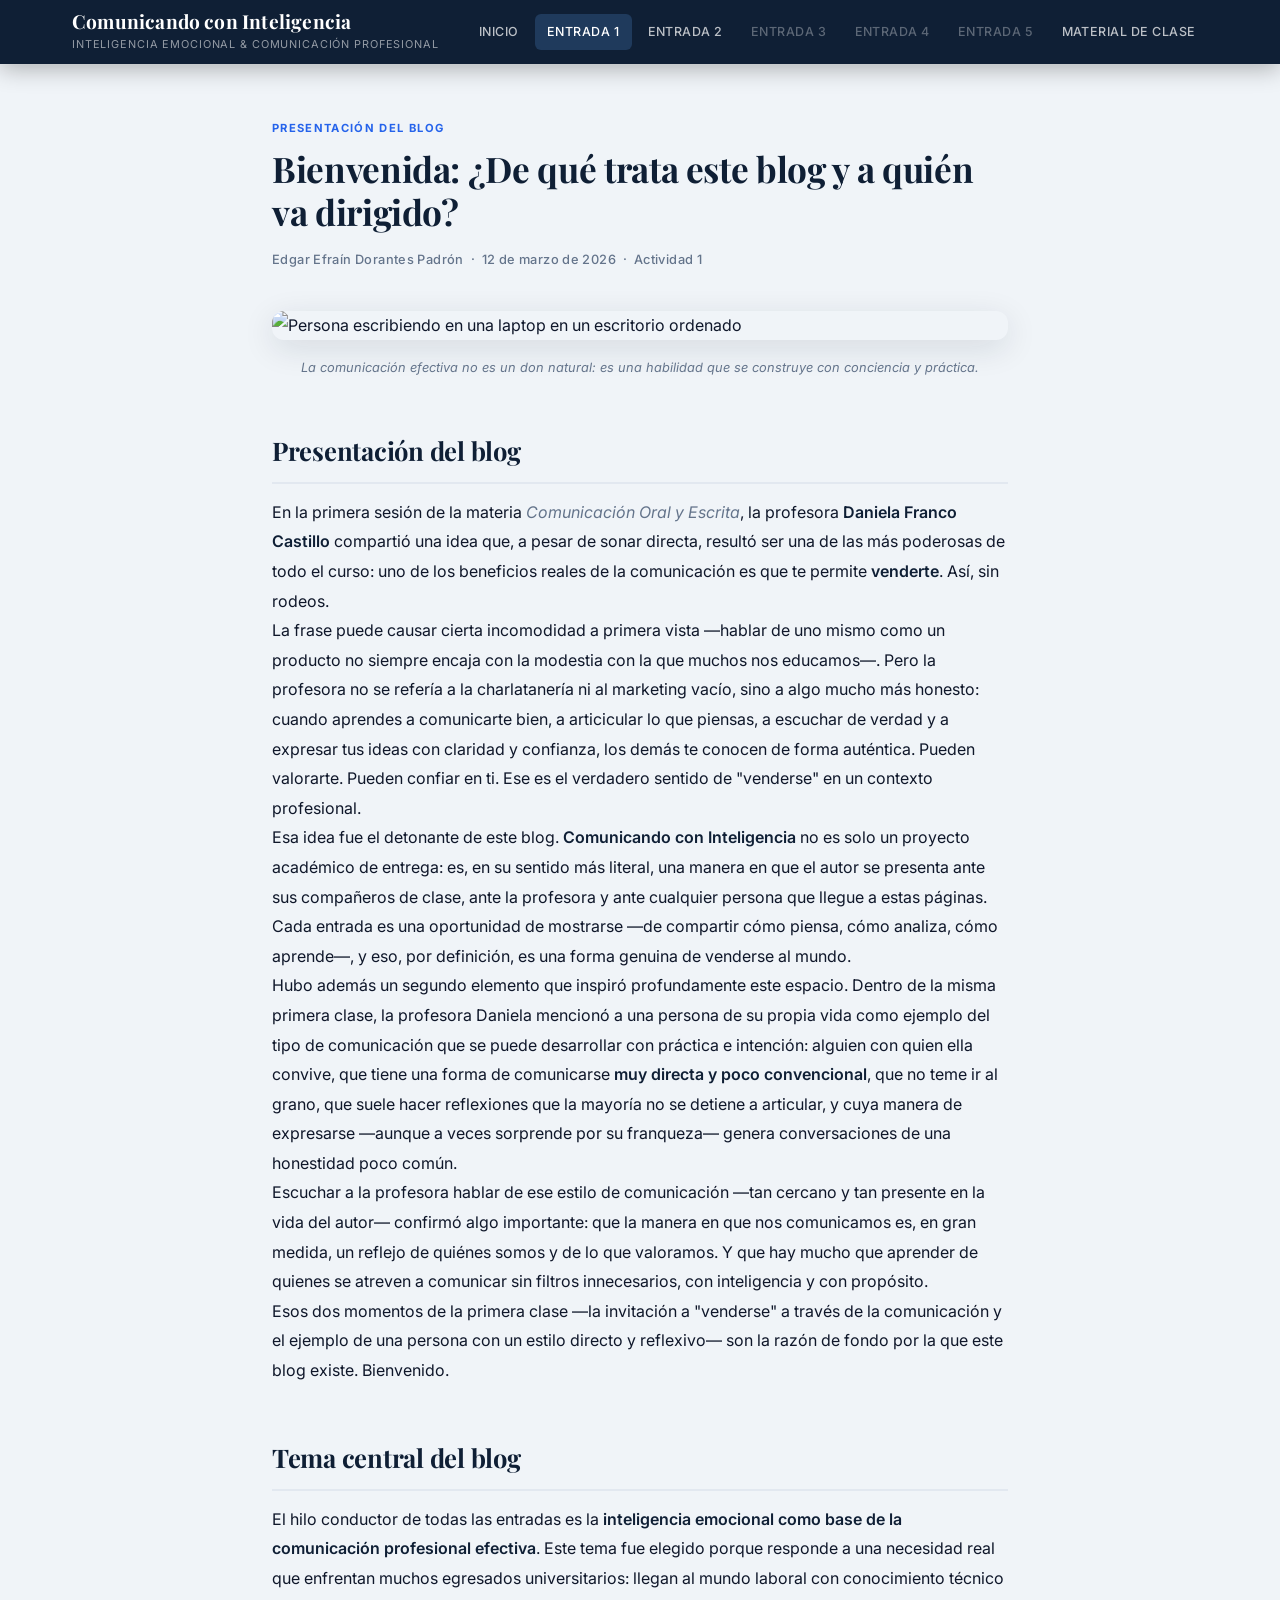
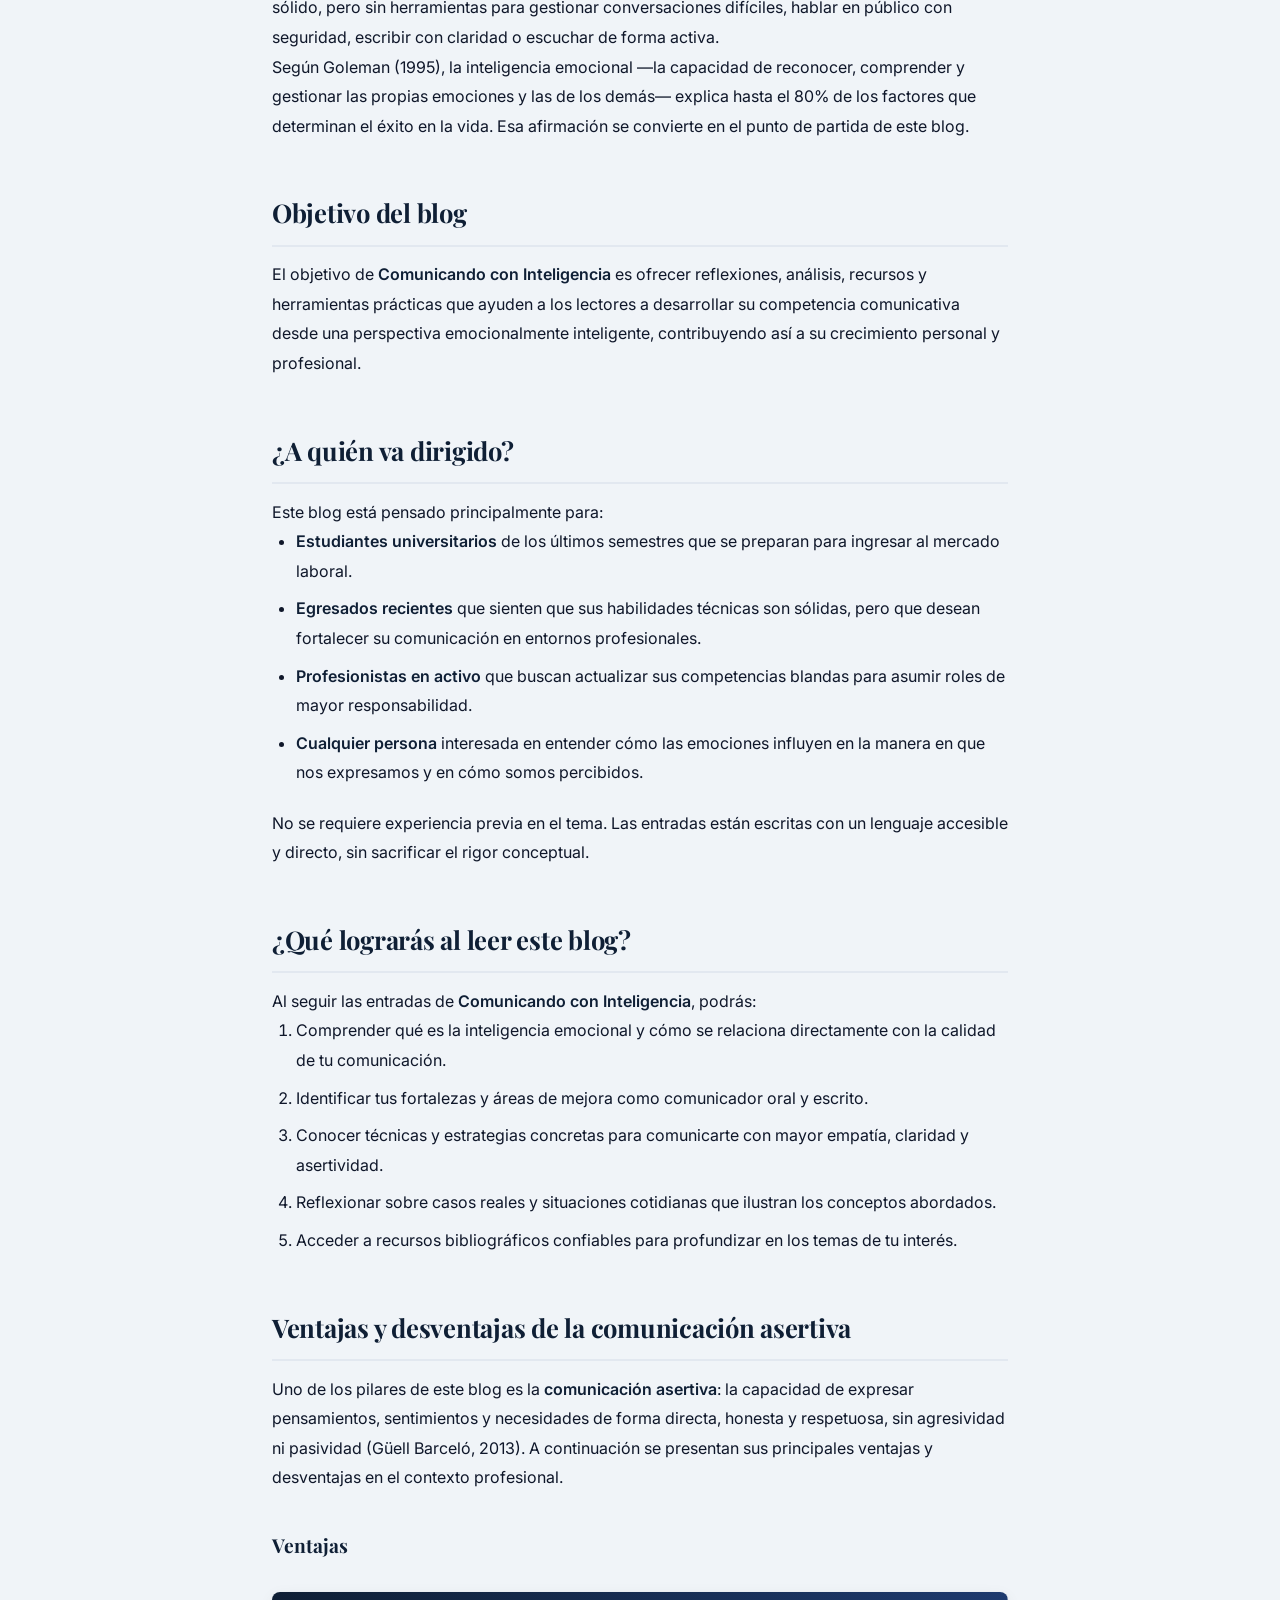
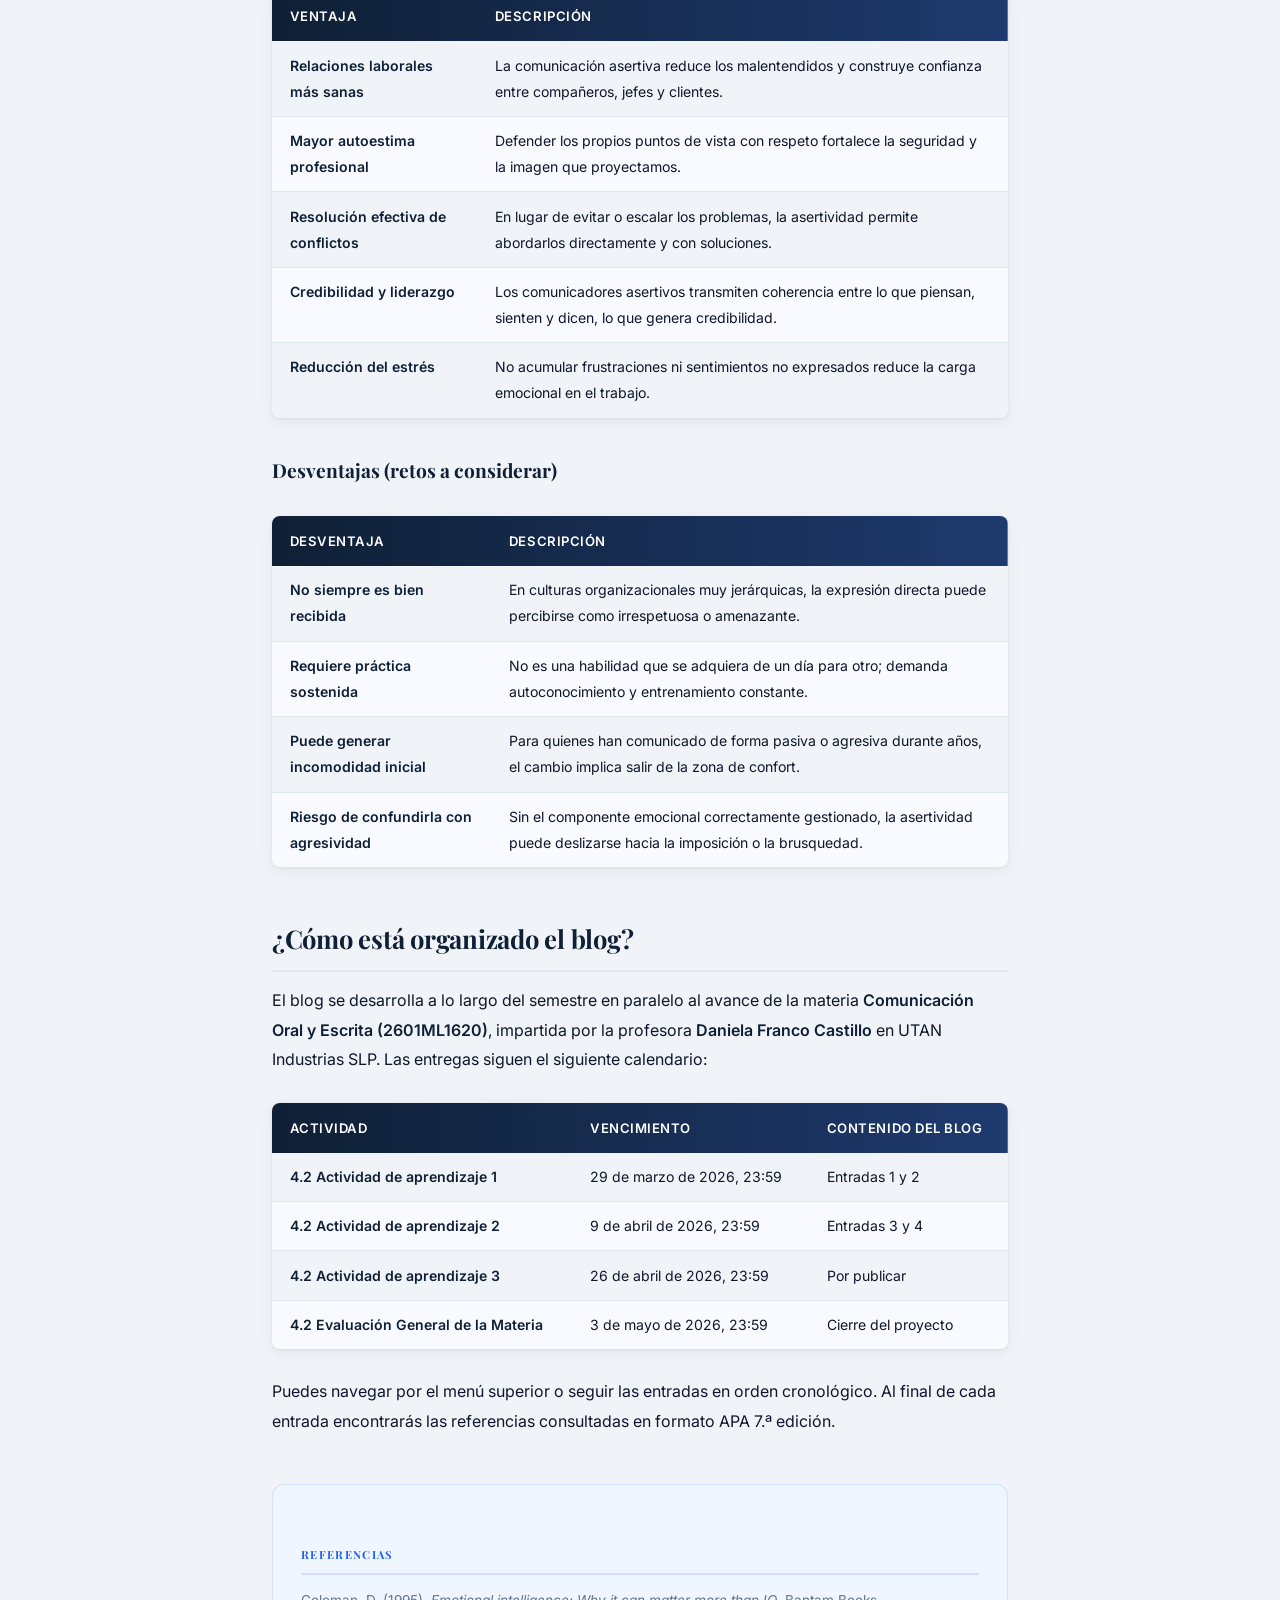
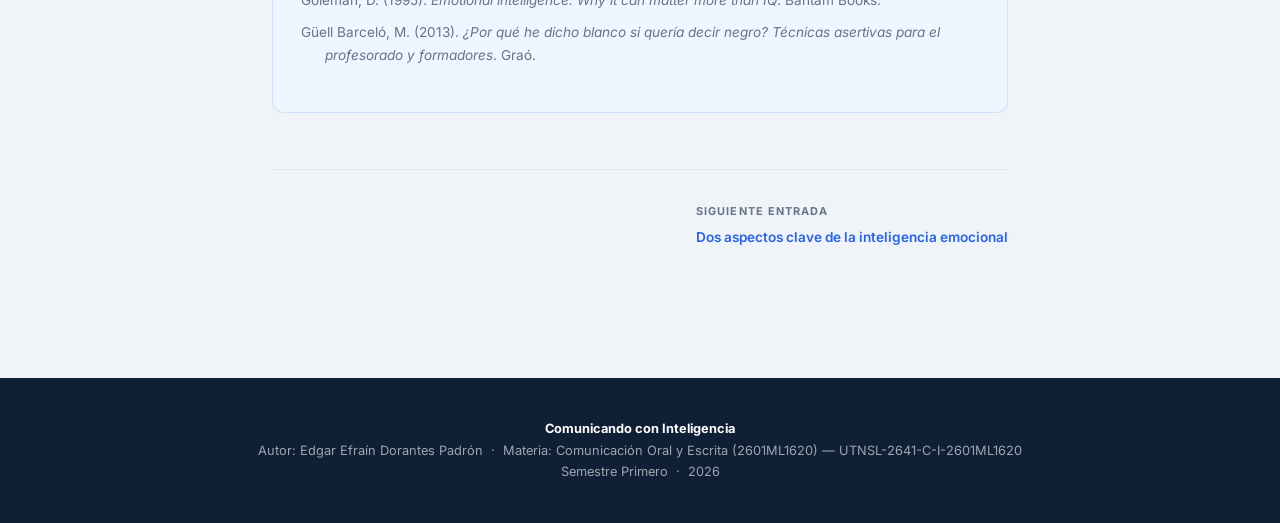
==== entrada1.html @ 0235a2c7 "Entrega1: Primer entrega y blog" ====
<!DOCTYPE html>
<html lang="es">
<head>
  <meta charset="UTF-8">
  <meta name="viewport" content="width=device-width, initial-scale=1.0">
  <meta name="description" content="Presentación del blog Comunicando con Inteligencia: objetivo, público, comunicación asertiva. Por Edgar Efraín Dorantes Padrón.">
  <title>Entrada 1 — Bienvenida | Comunicando con Inteligencia</title>
  <link rel="stylesheet" href="style.css">
</head>
<body>

  <header class="site-header">
    <div class="site-header__inner">
      <a href="index.html" class="site-header__logo">
        <h1>Comunicando con Inteligencia</h1>
        <span>Inteligencia emocional &amp; comunicación profesional</span>
      </a>
      <nav aria-label="Navegación principal">
        <ul class="site-header__nav">
          <li><a href="index.html">Inicio</a></li>
          <li><a href="entrada1.html" class="active">Entrada 1</a></li>
          <li><a href="entrada2.html">Entrada 2</a></li>
          <li><span class="nav-disabled">Entrada 3</span></li>
          <li><span class="nav-disabled">Entrada 4</span></li>
          <li><span class="nav-disabled">Entrada 5</span></li>
          <li><a href="recursos.html">Material de Clase</a></li>
        </ul>
      </nav>
    </div>
  </header>

  <div class="page-wrapper single">
    <main>

      <header class="post-header">
        <p class="post-header__category">Presentación del blog</p>
        <h1 class="post-header__title">Bienvenida: ¿De qué trata este blog y a quién va dirigido?</h1>
        <p class="post-header__meta">Edgar Efraín Dorantes Padrón &nbsp;·&nbsp; 12 de marzo de 2026 &nbsp;·&nbsp; Actividad 1</p>
      </header>

      <img
        class="post-header__image"
        src="https://images.unsplash.com/photo-1499750310107-5fef28a66643?w=900&auto=format&fit=crop"
        alt="Persona escribiendo en una laptop en un escritorio ordenado"
        loading="lazy">
      <p class="post-header__caption">La comunicación efectiva no es un don natural: es una habilidad que se construye con conciencia y práctica.</p>

      <article class="post-content">

        <h2>Presentación del blog</h2>
        <p>
          En la primera sesión de la materia <em>Comunicación Oral y Escrita</em>, la profesora
          <strong>Daniela Franco Castillo</strong> compartió una idea que, a pesar de sonar directa,
          resultó ser una de las más poderosas de todo el curso: uno de los beneficios reales de la
          comunicación es que te permite <strong>venderte</strong>. Así, sin rodeos.
        </p>
        <p>
          La frase puede causar cierta incomodidad a primera vista —hablar de uno mismo como un producto
          no siempre encaja con la modestia con la que muchos nos educamos—. Pero la profesora no se
          refería a la charlatanería ni al marketing vacío, sino a algo mucho más honesto: cuando
          aprendes a comunicarte bien, a articicular lo que piensas, a escuchar de verdad y a expresar
          tus ideas con claridad y confianza, los demás te conocen de forma auténtica. Pueden valorarte.
          Pueden confiar en ti. Ese es el verdadero sentido de "venderse" en un contexto profesional.
        </p>
        <p>
          Esa idea fue el detonante de este blog. <strong>Comunicando con Inteligencia</strong> no es
          solo un proyecto académico de entrega: es, en su sentido más literal, una manera en que el
          autor se presenta ante sus compañeros de clase, ante la profesora y ante cualquier persona
          que llegue a estas páginas. Cada entrada es una oportunidad de mostrarse —de compartir cómo
          piensa, cómo analiza, cómo aprende—, y eso, por definición, es una forma genuina de venderse
          al mundo.
        </p>
        <p>
          Hubo además un segundo elemento que inspiró profundamente este espacio. Dentro de la misma
          primera clase, la profesora Daniela mencionó a una persona de su propia vida como ejemplo del
          tipo de comunicación que se puede desarrollar con práctica e intención: alguien con quien ella
          convive, que tiene una forma de comunicarse <strong>muy directa y poco convencional</strong>,
          que no teme ir al grano, que suele hacer reflexiones que la mayoría no se detiene a articular,
          y cuya manera de expresarse —aunque a veces sorprende por su franqueza— genera conversaciones
          de una honestidad poco común.
        </p>
        <p>
          Escuchar a la profesora hablar de ese estilo de comunicación —tan cercano y tan presente en la
          vida del autor— confirmó algo importante: que la manera en que nos comunicamos es, en gran
          medida, un reflejo de quiénes somos y de lo que valoramos. Y que hay mucho que aprender de
          quienes se atreven a comunicar sin filtros innecesarios, con inteligencia y con propósito.
        </p>
        <p>
          Esos dos momentos de la primera clase —la invitación a "venderse" a través de la comunicación
          y el ejemplo de una persona con un estilo directo y reflexivo— son la razón de fondo por la
          que este blog existe. Bienvenido.
        </p>

        <h2>Tema central del blog</h2>
        <p>
          El hilo conductor de todas las entradas es la <strong>inteligencia emocional como base de la
          comunicación profesional efectiva</strong>. Este tema fue elegido porque responde a una necesidad
          real que enfrentan muchos egresados universitarios: llegan al mundo laboral con conocimiento
          técnico sólido, pero sin herramientas para gestionar conversaciones difíciles, hablar en público
          con seguridad, escribir con claridad o escuchar de forma activa.
        </p>
        <p>
          Según Goleman (1995), la inteligencia emocional —la capacidad de reconocer, comprender
          y gestionar las propias emociones y las de los demás— explica hasta el 80% de los factores que
          determinan el éxito en la vida. Esa afirmación se convierte en el punto de partida de este blog.
        </p>

        <h2>Objetivo del blog</h2>
        <p>
          El objetivo de <strong>Comunicando con Inteligencia</strong> es ofrecer reflexiones, análisis,
          recursos y herramientas prácticas que ayuden a los lectores a desarrollar su competencia
          comunicativa desde una perspectiva emocionalmente inteligente, contribuyendo así a su
          crecimiento personal y profesional.
        </p>

        <h2>¿A quién va dirigido?</h2>
        <p>Este blog está pensado principalmente para:</p>
        <ul>
          <li><strong>Estudiantes universitarios</strong> de los últimos semestres que se preparan para ingresar al mercado laboral.</li>
          <li><strong>Egresados recientes</strong> que sienten que sus habilidades técnicas son sólidas, pero que desean fortalecer su comunicación en entornos profesionales.</li>
          <li><strong>Profesionistas en activo</strong> que buscan actualizar sus competencias blandas para asumir roles de mayor responsabilidad.</li>
          <li><strong>Cualquier persona</strong> interesada en entender cómo las emociones influyen en la manera en que nos expresamos y en cómo somos percibidos.</li>
        </ul>
        <p>
          No se requiere experiencia previa en el tema. Las entradas están escritas con un lenguaje
          accesible y directo, sin sacrificar el rigor conceptual.
        </p>

        <h2>¿Qué lograrás al leer este blog?</h2>
        <p>Al seguir las entradas de <strong>Comunicando con Inteligencia</strong>, podrás:</p>
        <ol>
          <li>Comprender qué es la inteligencia emocional y cómo se relaciona directamente con la calidad de tu comunicación.</li>
          <li>Identificar tus fortalezas y áreas de mejora como comunicador oral y escrito.</li>
          <li>Conocer técnicas y estrategias concretas para comunicarte con mayor empatía, claridad y asertividad.</li>
          <li>Reflexionar sobre casos reales y situaciones cotidianas que ilustran los conceptos abordados.</li>
          <li>Acceder a recursos bibliográficos confiables para profundizar en los temas de tu interés.</li>
        </ol>

        <h2>Ventajas y desventajas de la comunicación asertiva</h2>
        <p>
          Uno de los pilares de este blog es la <strong>comunicación asertiva</strong>: la capacidad de
          expresar pensamientos, sentimientos y necesidades de forma directa, honesta y respetuosa, sin
          agresividad ni pasividad (Güell Barceló, 2013). A continuación se presentan sus principales ventajas y desventajas
          en el contexto profesional.
        </p>

        <h3>Ventajas</h3>
        <table>
          <thead>
            <tr>
              <th>Ventaja</th>
              <th>Descripción</th>
            </tr>
          </thead>
          <tbody>
            <tr>
              <td><strong>Relaciones laborales más sanas</strong></td>
              <td>La comunicación asertiva reduce los malentendidos y construye confianza entre compañeros, jefes y clientes.</td>
            </tr>
            <tr>
              <td><strong>Mayor autoestima profesional</strong></td>
              <td>Defender los propios puntos de vista con respeto fortalece la seguridad y la imagen que proyectamos.</td>
            </tr>
            <tr>
              <td><strong>Resolución efectiva de conflictos</strong></td>
              <td>En lugar de evitar o escalar los problemas, la asertividad permite abordarlos directamente y con soluciones.</td>
            </tr>
            <tr>
              <td><strong>Credibilidad y liderazgo</strong></td>
              <td>Los comunicadores asertivos transmiten coherencia entre lo que piensan, sienten y dicen, lo que genera credibilidad.</td>
            </tr>
            <tr>
              <td><strong>Reducción del estrés</strong></td>
              <td>No acumular frustraciones ni sentimientos no expresados reduce la carga emocional en el trabajo.</td>
            </tr>
          </tbody>
        </table>

        <h3>Desventajas (retos a considerar)</h3>
        <table>
          <thead>
            <tr>
              <th>Desventaja</th>
              <th>Descripción</th>
            </tr>
          </thead>
          <tbody>
            <tr>
              <td><strong>No siempre es bien recibida</strong></td>
              <td>En culturas organizacionales muy jerárquicas, la expresión directa puede percibirse como irrespetuosa o amenazante.</td>
            </tr>
            <tr>
              <td><strong>Requiere práctica sostenida</strong></td>
              <td>No es una habilidad que se adquiera de un día para otro; demanda autoconocimiento y entrenamiento constante.</td>
            </tr>
            <tr>
              <td><strong>Puede generar incomodidad inicial</strong></td>
              <td>Para quienes han comunicado de forma pasiva o agresiva durante años, el cambio implica salir de la zona de confort.</td>
            </tr>
            <tr>
              <td><strong>Riesgo de confundirla con agresividad</strong></td>
              <td>Sin el componente emocional correctamente gestionado, la asertividad puede deslizarse hacia la imposición o la brusquedad.</td>
            </tr>
          </tbody>
        </table>

        <h2>¿Cómo está organizado el blog?</h2>
        <p>
          El blog se desarrolla a lo largo del semestre en paralelo al avance de la materia
          <strong>Comunicación Oral y Escrita (2601ML1620)</strong>, impartida por la profesora
          <strong>Daniela Franco Castillo</strong> en UTAN Industrias SLP. Las entregas siguen
          el siguiente calendario:
        </p>
        <table>
          <thead>
            <tr>
              <th>Actividad</th>
              <th>Vencimiento</th>
              <th>Contenido del blog</th>
            </tr>
          </thead>
          <tbody>
            <tr>
              <td><strong>4.2 Actividad de aprendizaje 1</strong></td>
              <td>29 de marzo de 2026, 23:59</td>
              <td>Entradas 1 y 2</td>
            </tr>
            <tr>
              <td><strong>4.2 Actividad de aprendizaje 2</strong></td>
              <td>9 de abril de 2026, 23:59</td>
              <td>Entradas 3 y 4</td>
            </tr>
            <tr>
              <td><strong>4.2 Actividad de aprendizaje 3</strong></td>
              <td>26 de abril de 2026, 23:59</td>
              <td>Por publicar</td>
            </tr>
            <tr>
              <td><strong>4.2 Evaluación General de la Materia</strong></td>
              <td>3 de mayo de 2026, 23:59</td>
              <td>Cierre del proyecto</td>
            </tr>
          </tbody>
        </table>
        <p>
          Puedes navegar por el menú superior o seguir las entradas en orden cronológico.
          Al final de cada entrada encontrarás las referencias consultadas en formato APA 7.ª edición.
        </p>

        <div class="references">
          <h3>Referencias</h3>
          <ul>
            <li>Goleman, D. (1995). <em>Emotional intelligence: Why it can matter more than IQ</em>. Bantam Books.</li>
            <li>Güell Barceló, M. (2013). <em>¿Por qué he dicho blanco si quería decir negro? Técnicas asertivas para el profesorado y formadores</em>. Graó.</li>
          </ul>
        </div>

      </article>

      <nav class="post-nav" aria-label="Navegación entre entradas">
        <span></span>
        <a href="entrada2.html">
          <span class="post-nav__label">Siguiente entrada</span>
          Dos aspectos clave de la inteligencia emocional
        </a>
      </nav>

    </main>
  </div>

  <footer class="site-footer">
    <p>
      <strong>Comunicando con Inteligencia</strong><br>
      Autor: Edgar Efraín Dorantes Padrón &nbsp;·&nbsp;
      Materia: Comunicación Oral y Escrita (2601ML1620) — UTNSL-2641-C-I-2601ML1620<br>
      Semestre Primero &nbsp;·&nbsp; 2026
    </p>
  </footer>

</body>
</html>
---- style.css ----
/* ============================================================
   Comunicando con Inteligencia — Hoja de estilos principal
   Autor: Edgar Efraín Dorantes Padrón
   Materia: Comunicación Oral y Escrita — UTNSL-2641-C-I-2601ML1620
   ============================================================ */

@import url('https://fonts.googleapis.com/css2?family=Inter:wght@300;400;500;600;700&family=Playfair+Display:ital,wght@0,600;0,700;1,500&display=swap');

/* ---------- Reset y base ---------- */
*, *::before, *::after { box-sizing: border-box; margin: 0; padding: 0; }

:root {
  --color-primary:    #0f1f35;
  --color-accent:     #2563eb;
  --color-accent-lt:  #60a5fa;
  --color-accent-glow:#2563eb33;
  --color-bg:         #f0f4f8;
  --color-surface:    #ffffff;
  --color-border:     #e2e8f0;
  --color-text:       #0f172a;
  --color-muted:      #64748b;
  --color-tag-bg:     #eff6ff;
  --color-tag-text:   #2563eb;
  --color-coming:     #94a3b8;
  --font-serif:       'Playfair Display', Georgia, serif;
  --font-sans:        'Inter', 'Helvetica Neue', sans-serif;
  --max-width:        800px;
  --radius:           12px;
  --radius-sm:        8px;
  --shadow:           0 1px 3px rgba(0,0,0,.06), 0 4px 16px rgba(0,0,0,.06);
  --shadow-lg:        0 8px 32px rgba(15,31,53,.12);
  --transition:       .22s cubic-bezier(.4,0,.2,1);
}

html { font-size: 16px; scroll-behavior: smooth; }

body {
  font-family: var(--font-sans);
  font-size: 1rem;
  line-height: 1.8;
  color: var(--color-text);
  background: var(--color-bg);
  -webkit-font-smoothing: antialiased;
}

/* ---------- Encabezado del sitio ---------- */
.site-header {
  background: var(--color-primary);
  color: #fff;
  padding: 0;
  position: sticky;
  top: 0;
  z-index: 100;
  box-shadow: 0 1px 0 rgba(255,255,255,.06), 0 4px 24px rgba(0,0,0,.3);
  backdrop-filter: blur(12px);
}

.site-header__inner {
  max-width: 1200px;
  margin: 0 auto;
  padding: 0 2rem;
  height: 64px;
  display: flex;
  align-items: center;
  justify-content: space-between;
  gap: 1.5rem;
}

.site-header__logo {
  text-decoration: none;
  color: #fff;
  flex-shrink: 0;
}

.site-header__logo h1 {
  font-family: var(--font-serif);
  font-size: 1.2rem;
  font-weight: 700;
  letter-spacing: .01em;
  line-height: 1.2;
}

.site-header__logo span {
  display: block;
  font-family: var(--font-sans);
  font-size: .68rem;
  font-weight: 400;
  letter-spacing: .08em;
  text-transform: uppercase;
  opacity: .55;
  margin-top: .15rem;
}

.site-header__nav {
  display: flex;
  align-items: center;
  gap: .25rem;
  list-style: none;
  flex-wrap: nowrap;
}

.site-header__nav li {
  display: flex;
  align-items: center;
}

.site-header__nav a {
  color: rgba(255,255,255,.72);
  text-decoration: none;
  font-size: .78rem;
  font-weight: 500;
  letter-spacing: .04em;
  text-transform: uppercase;
  padding: .45rem .75rem;
  border-radius: 6px;
  transition: background var(--transition), color var(--transition);
}

.site-header__nav a:hover { 
  color: #fff;
  background: rgba(255,255,255,.1);
}

.site-header__nav a.active { 
  color: #fff;
  background: rgba(96,165,250,.2);
  border-bottom: none;
}

.site-header__nav .nav-disabled {
  color: rgba(255,255,255,.32);
  font-size: .78rem;
  font-weight: 500;
  letter-spacing: .04em;
  text-transform: uppercase;
  padding: .45rem .75rem;
  cursor: default;
  border-radius: 6px;
}

/* ---------- Bandeau / Hero del blog ---------- */
.blog-hero {
  background: linear-gradient(135deg, #0f1f35 0%, #1a3a6e 55%, #2563eb 100%);
  color: #fff;
  text-align: center;
  padding: 5rem 2rem 4rem;
  position: relative;
  overflow: hidden;
}

.blog-hero::before {
  content: '';
  position: absolute;
  inset: 0;
  background: radial-gradient(ellipse 80% 60% at 50% 100%, rgba(37,99,235,.35) 0%, transparent 70%);
  pointer-events: none;
}

.blog-hero h2 {
  font-family: var(--font-serif);
  font-size: 2.5rem;
  font-weight: 700;
  letter-spacing: -.01em;
  line-height: 1.2;
  margin-bottom: 1rem;
  position: relative;
}

.blog-hero p {
  font-size: 1rem;
  opacity: .78;
  max-width: 600px;
  margin: 0 auto;
  line-height: 1.7;
  position: relative;
}

/* ---------- Layout principal ---------- */
.page-wrapper {
  max-width: 1200px;
  margin: 0 auto;
  padding: 3rem 2rem;
  display: grid;
  grid-template-columns: 1fr 300px;
  gap: 3rem;
  align-items: start;
}

.page-wrapper.single {
  grid-template-columns: 1fr;
  max-width: var(--max-width);
}

/* ---------- Tarjetas de entradas (índice) ---------- */
.entry-card {
  background: var(--color-surface);
  border: 1px solid var(--color-border);
  border-radius: var(--radius);
  box-shadow: var(--shadow);
  overflow: hidden;
  margin-bottom: 2rem;
  transition: box-shadow var(--transition), transform var(--transition);
}

.entry-card:hover { 
  box-shadow: var(--shadow-lg);
  transform: translateY(-2px);
}

.entry-card__image {
  width: 100%;
  height: 220px;
  object-fit: cover;
  display: block;
}

.entry-card__body { padding: 2rem; }

.entry-card__meta {
  font-size: .72rem;
  text-transform: uppercase;
  letter-spacing: .1em;
  color: var(--color-muted);
  margin-bottom: .6rem;
  font-weight: 500;
}

.entry-card__title {
  font-family: var(--font-serif);
  font-size: 1.4rem;
  line-height: 1.3;
  color: var(--color-primary);
  margin-bottom: .8rem;
}

.entry-card__excerpt {
  font-size: .92rem;
  color: var(--color-muted);
  line-height: 1.7;
  margin-bottom: 1.5rem;
}

/* --- Tarjeta Próximamente --- */
.entry-card--coming {
  opacity: 1;
  pointer-events: none;
}

.entry-card--coming .entry-card__placeholder {
  width: 100%;
  height: 200px;
  background: linear-gradient(135deg, #e2e8f0 0%, #cbd5e1 100%);
  display: flex;
  align-items: center;
  justify-content: center;
  font-size: 2rem;
  color: #94a3b8;
}

.entry-card--coming .entry-card__body {
  background: #f8fafc;
}

.btn {
  display: inline-flex;
  align-items: center;
  gap: .4rem;
  background: var(--color-accent);
  color: #fff;
  text-decoration: none;
  font-size: .8rem;
  font-weight: 600;
  letter-spacing: .04em;
  text-transform: uppercase;
  padding: .6rem 1.4rem;
  border-radius: 999px;
  transition: background var(--transition), box-shadow var(--transition), transform var(--transition);
  box-shadow: 0 2px 8px rgba(37,99,235,.25);
}

.btn:hover { 
  background: #1d4ed8;
  box-shadow: 0 4px 16px rgba(37,99,235,.4);
  transform: translateY(-1px);
}

.btn--disabled {
  background: #cbd5e1;
  color: #94a3b8;
  cursor: default;
  box-shadow: none;
  pointer-events: none;
}

/* ---------- Barra lateral ---------- */
.sidebar { position: sticky; top: 80px; }

.sidebar__widget {
  background: var(--color-surface);
  border: 1px solid var(--color-border);
  border-radius: var(--radius);
  padding: 1.5rem;
  margin-bottom: 1.5rem;
  box-shadow: var(--shadow);
}

.sidebar__widget h3 {
  font-size: .7rem;
  font-weight: 700;
  text-transform: uppercase;
  letter-spacing: .12em;
  color: var(--color-accent);
  margin-bottom: 1rem;
  padding-bottom: .6rem;
  border-bottom: 2px solid var(--color-accent);
}

.sidebar__widget ul { list-style: none; }

.sidebar__widget ul li {
  padding: .45rem 0;
  border-bottom: 1px solid var(--color-border);
  font-size: .87rem;
}

.sidebar__widget ul li:last-child { border-bottom: none; }

.sidebar__widget ul li a {
  color: var(--color-accent);
  text-decoration: none;
  font-weight: 500;
  transition: color var(--transition);
}

.sidebar__widget ul li a:hover { color: var(--color-primary); text-decoration: underline; }

.tag-list { display: flex; flex-wrap: wrap; gap: .4rem; }

.tag {
  background: var(--color-tag-bg);
  color: var(--color-tag-text);
  font-size: .7rem;
  font-weight: 600;
  letter-spacing: .06em;
  text-transform: uppercase;
  padding: .3rem .8rem;
  border-radius: 999px;
  border: 1px solid rgba(37,99,235,.15);
}

/* ---------- Artículo individual (post) ---------- */
.post-header { margin-bottom: 2.5rem; }

.post-header__category {
  font-size: .7rem;
  font-weight: 700;
  text-transform: uppercase;
  letter-spacing: .12em;
  color: var(--color-accent);
  margin-bottom: .6rem;
  display: inline-flex;
  align-items: center;
  gap: .4rem;
}

.post-header__title {
  font-family: var(--font-serif);
  font-size: 2.2rem;
  line-height: 1.22;
  color: var(--color-primary);
  margin-bottom: .9rem;
  letter-spacing: -.01em;
}

.post-header__meta {
  font-size: .8rem;
  color: var(--color-muted);
  font-weight: 500;
  letter-spacing: .03em;
}

.post-header__image {
  width: 100%;
  max-height: 440px;
  object-fit: cover;
  border-radius: var(--radius);
  margin: 2rem 0;
  display: block;
  box-shadow: var(--shadow-lg);
}

.post-header__caption {
  font-size: .8rem;
  color: var(--color-muted);
  font-style: italic;
  text-align: center;
  margin-top: -1rem;
  margin-bottom: 2.5rem;
}

/* ---------- Contenido del artículo ---------- */
.post-content { font-size: 1rem; line-height: 1.85; }

.post-content h2 {
  font-family: var(--font-serif);
  font-size: 1.6rem;
  color: var(--color-primary);
  margin: 3rem 0 .85rem;
  padding-bottom: .5rem;
  border-bottom: 2px solid var(--color-border);
  letter-spacing: -.01em;
}

.post-content h3 {
  font-family: var(--font-serif);
  font-size: 1.2rem;
  color: var(--color-primary);
  margin: 2.2rem 0 .6rem;
}

.post-content h4 {
  font-size: .88rem;
  font-weight: 700;
  text-transform: uppercase;
  letter-spacing: .07em;
  color: var(--color-muted);
  margin: 1.75rem 0 .4rem;
}
  letter-spacing: .05em;
  color: var(--color-muted);
  margin: 1.5rem 0 .4rem;
}

.post-content p { margin-bottom: 1.3rem; }

.post-content ul,
.post-content ol {
  padding-left: 1.5rem;
  margin-bottom: 1.3rem;
}

.post-content li { margin-bottom: .5rem; }

.post-content strong { color: var(--color-primary); font-weight: 600; }

.post-content em { color: var(--color-muted); }

.post-content blockquote {
  border-left: 3px solid var(--color-accent);
  background: var(--color-tag-bg);
  padding: 1.1rem 1.4rem;
  margin: 1.75rem 0;
  border-radius: 0 var(--radius-sm) var(--radius-sm) 0;
  font-style: italic;
  color: var(--color-muted);
  font-size: .97rem;
}

/* ---------- Tabla ---------- */
.post-content table {
  width: 100%;
  border-collapse: collapse;
  margin: 1.75rem 0;
  font-size: .88rem;
  border-radius: var(--radius-sm);
  overflow: hidden;
  box-shadow: var(--shadow);
}

.post-content thead {
  background: linear-gradient(90deg, var(--color-primary) 0%, #1e3a6e 100%);
  color: #fff;
}

.post-content th {
  padding: .8rem 1.1rem;
  text-align: left;
  font-weight: 600;
  letter-spacing: .04em;
  font-size: .82rem;
  text-transform: uppercase;
}

.post-content td {
  padding: .7rem 1.1rem;
  border-bottom: 1px solid var(--color-border);
  vertical-align: top;
}

.post-content tr:nth-child(even) td { background: #f8faff; }
.post-content tr:last-child td { border-bottom: none; }

/* ---------- Referencias ---------- */
.references {
  background: var(--color-tag-bg);
  border: 1px solid rgba(37,99,235,.15);
  border-radius: var(--radius);
  padding: 1.5rem 1.75rem;
  margin-top: 3rem;
}

.references h3 {
  font-size: .7rem;
  font-weight: 700;
  text-transform: uppercase;
  letter-spacing: .12em;
  color: var(--color-accent);
  margin-bottom: .85rem;
  padding-bottom: .5rem;
  border-bottom: 2px solid rgba(37,99,235,.15);
}

.references ul {
  list-style: none;
  padding: 0;
}

.references li {
  font-size: .85rem;
  line-height: 1.7;
  color: var(--color-muted);
  margin-bottom: .55rem;
  padding-left: 1.5rem;
  text-indent: -1.5rem;
}
  font-size: .85rem;
  line-height: 1.65;
  color: var(--color-muted);
  margin-bottom: .5rem;
  padding-left: 1.5rem;
  text-indent: -1.5rem;
}

/* ---------- Embed de video ---------- */
.video-wrapper {
  position: relative;
  padding-bottom: 56.25%;
  height: 0;
  overflow: hidden;
  border-radius: var(--radius);
  margin: 1.75rem 0;
  background: #000;
  box-shadow: var(--shadow-lg);
}

.video-wrapper iframe {
  position: absolute;
  top: 0; left: 0;
  width: 100%; height: 100%;
  border: 0;
}

/* ---------- Navegación entre entradas ---------- */
.post-nav {
  display: flex;
  justify-content: space-between;
  gap: 1rem;
  margin-top: 3.5rem;
  padding-top: 2rem;
  border-top: 1px solid var(--color-border);
}

.post-nav a {
  color: var(--color-accent);
  text-decoration: none;
  font-size: .85rem;
  font-weight: 600;
  transition: color var(--transition);
}

.post-nav a:hover { color: var(--color-primary); text-decoration: underline; }

.post-nav__label {
  display: block;
  font-size: .68rem;
  font-weight: 700;
  text-transform: uppercase;
  letter-spacing: .1em;
  color: var(--color-muted);
  margin-bottom: .25rem;
}

/* ---------- Página Próximamente ---------- */
.coming-soon-wrapper {
  max-width: 640px;
  margin: 6rem auto;
  padding: 4rem 2rem;
  text-align: center;
}

.coming-soon-icon {
  font-size: 4rem;
  margin-bottom: 1.5rem;
  opacity: .4;
}

.coming-soon-wrapper h1 {
  font-family: var(--font-serif);
  font-size: 2rem;
  color: var(--color-primary);
  margin-bottom: .75rem;
}

.coming-soon-wrapper p {
  color: var(--color-muted);
  font-size: .97rem;
  line-height: 1.75;
  margin-bottom: .75rem;
}

.coming-soon-wrapper .btn {
  margin-top: 1.5rem;
  pointer-events: auto;
}

/* ---------- Pie de página ---------- */
.site-footer {
  background: var(--color-primary);
  color: rgba(255,255,255,.6);
  text-align: center;
  padding: 2.5rem 2rem;
  margin-top: 5rem;
  font-size: .8rem;
  line-height: 1.7;
}

.site-footer strong { color: #fff; }

/* ---------- Responsivo ---------- */
@media (max-width: 900px) {
  .page-wrapper {
    grid-template-columns: 1fr;
  }
  .sidebar { position: static; }
  .post-header__title { font-size: 1.7rem; }
  .blog-hero h2 { font-size: 1.9rem; }
}

@media (max-width: 600px) {
  .site-header__nav { 
    gap: 0;
  }
  .site-header__nav a,
  .site-header__nav .nav-disabled {
    font-size: .7rem;
    padding: .4rem .5rem;
  }
  .blog-hero { padding: 3.5rem 1.5rem 3rem; }
  .blog-hero h2 { font-size: 1.5rem; }
  .page-wrapper { padding: 2rem 1.25rem; }
}

@media (max-width: 460px) {
  .site-header__nav { display: none; }
}
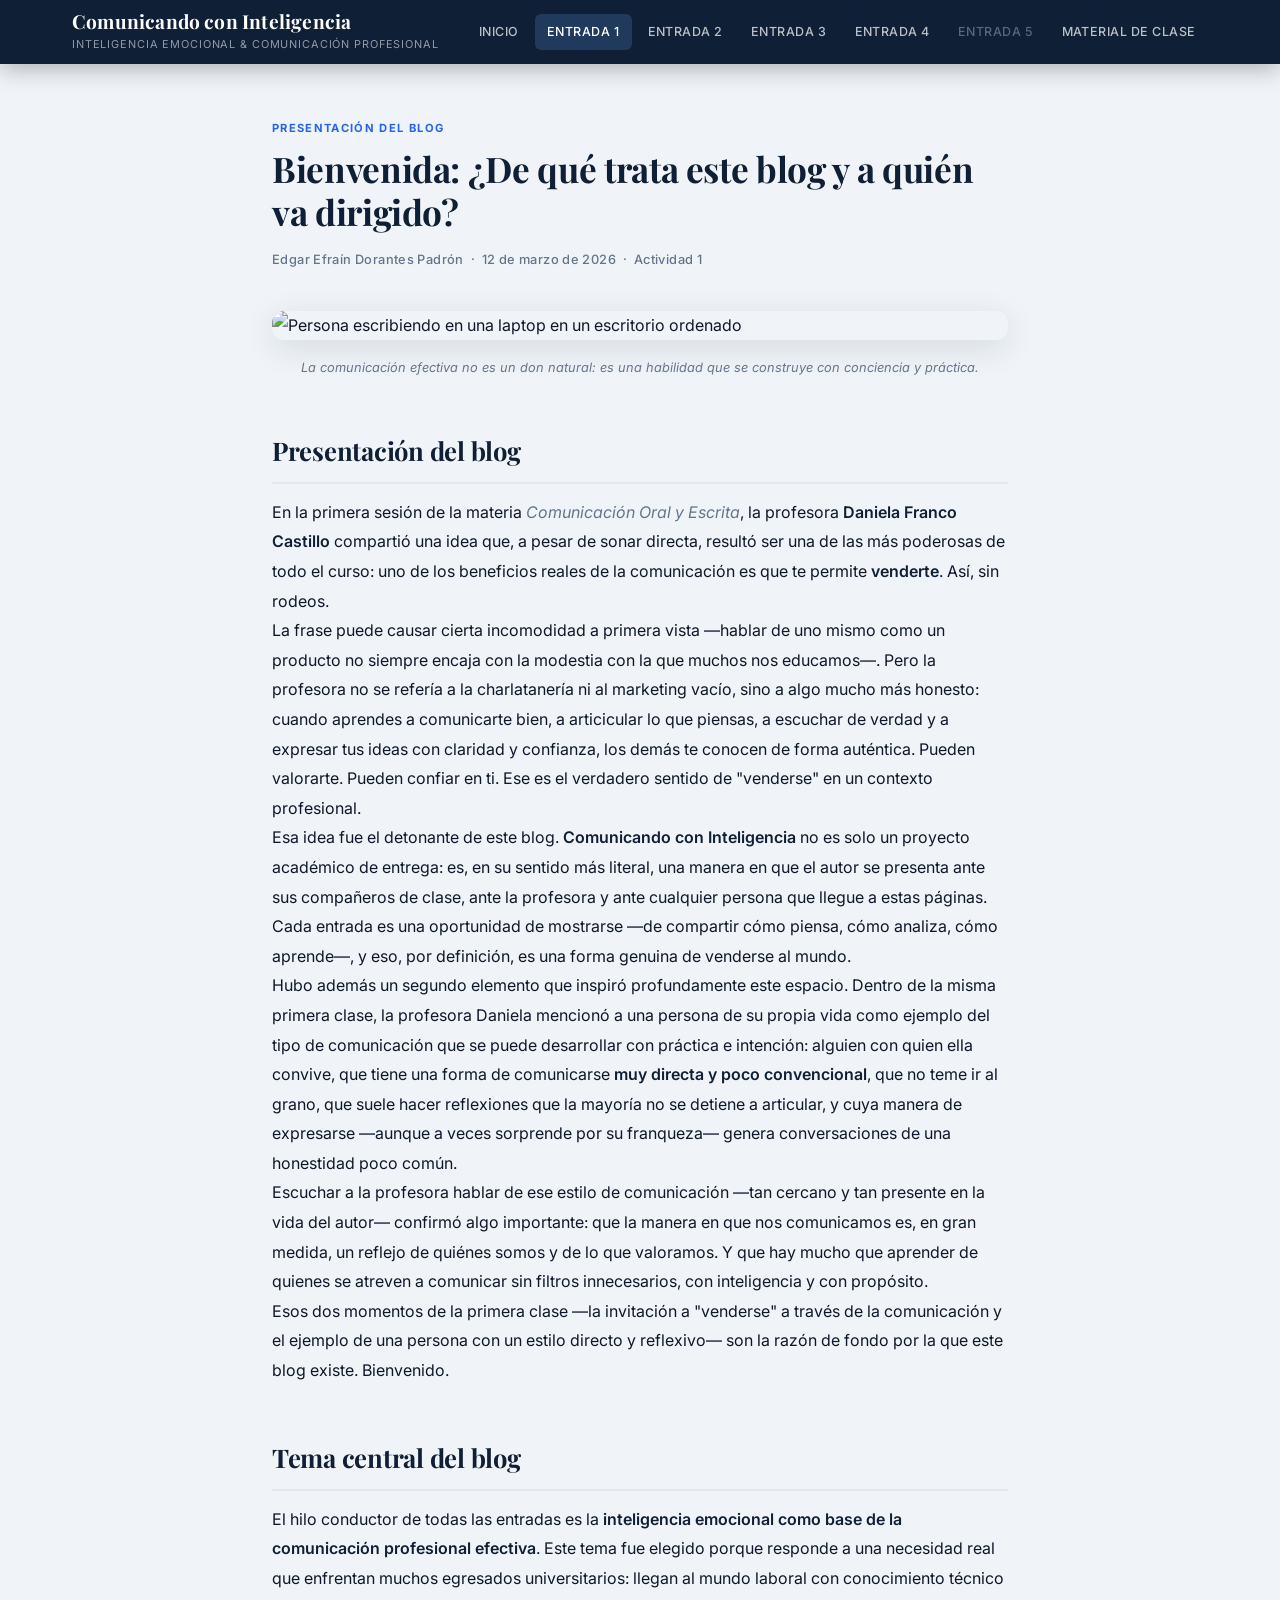
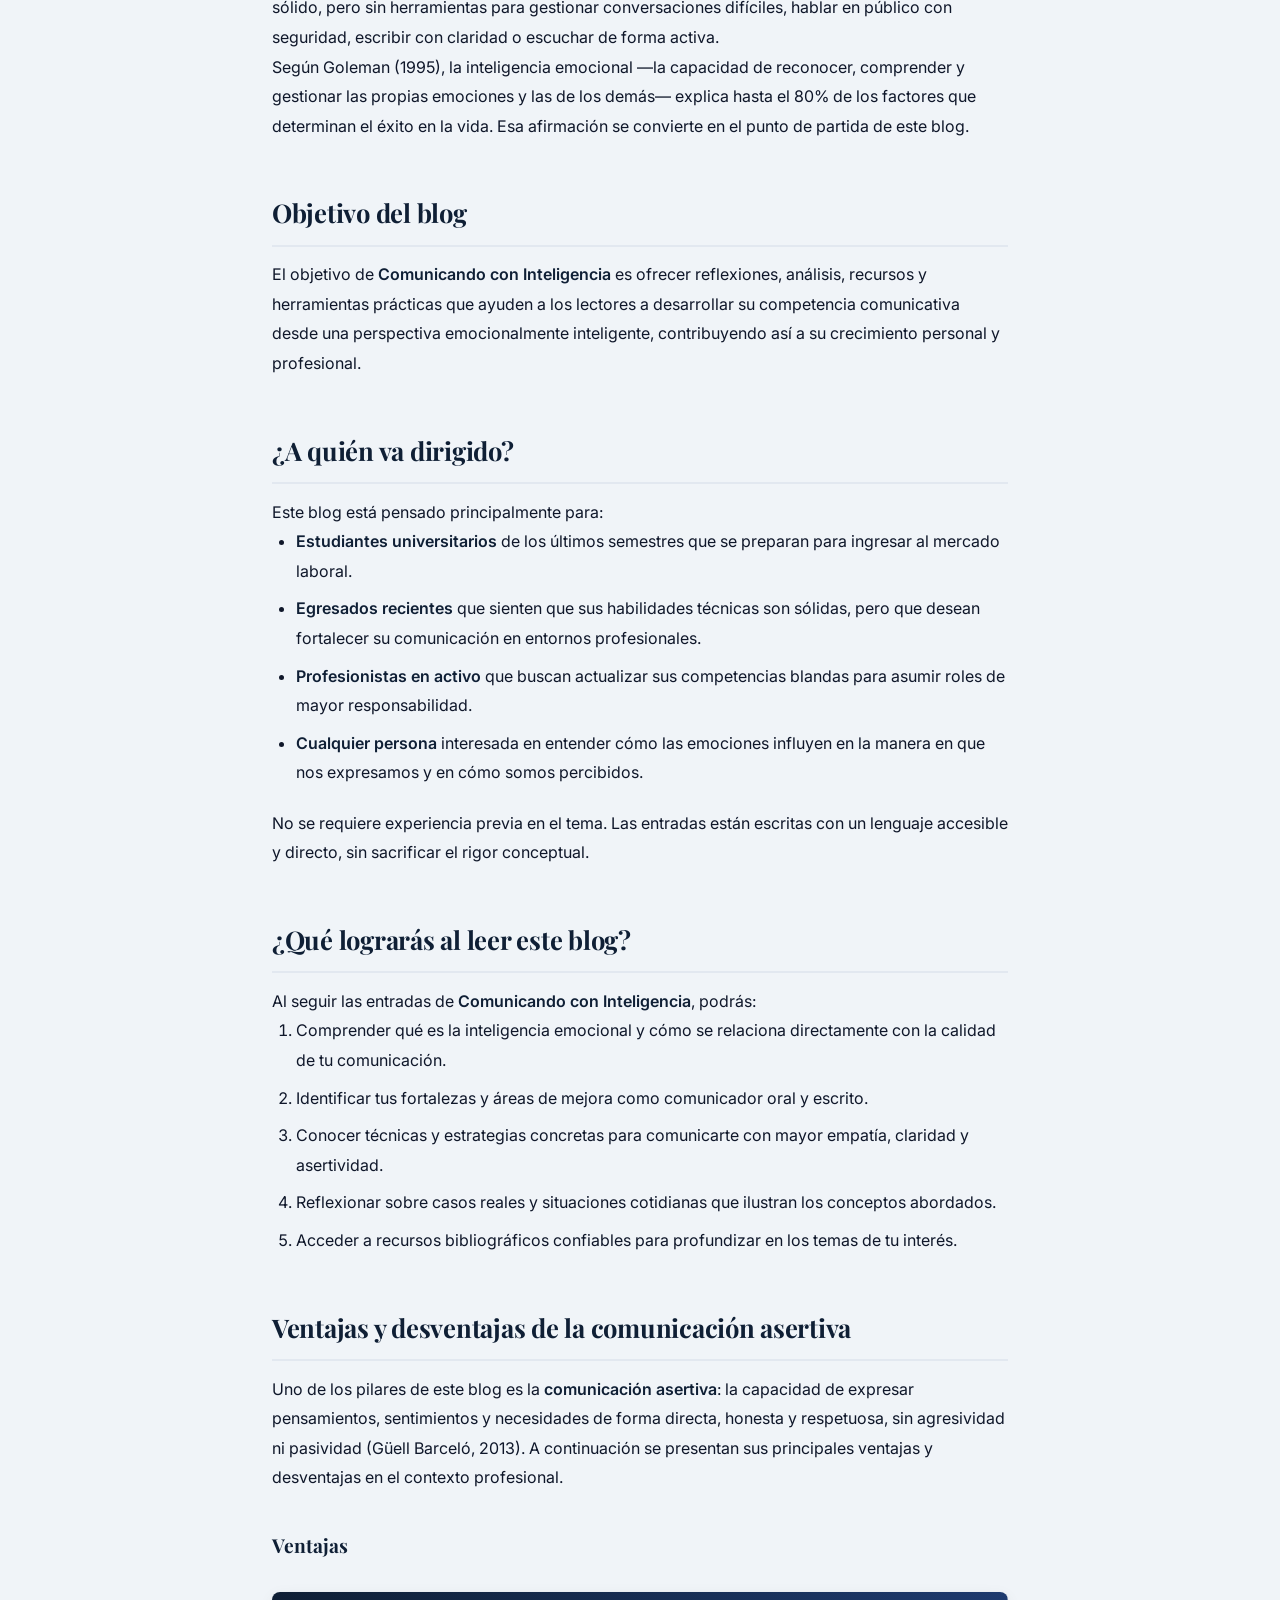
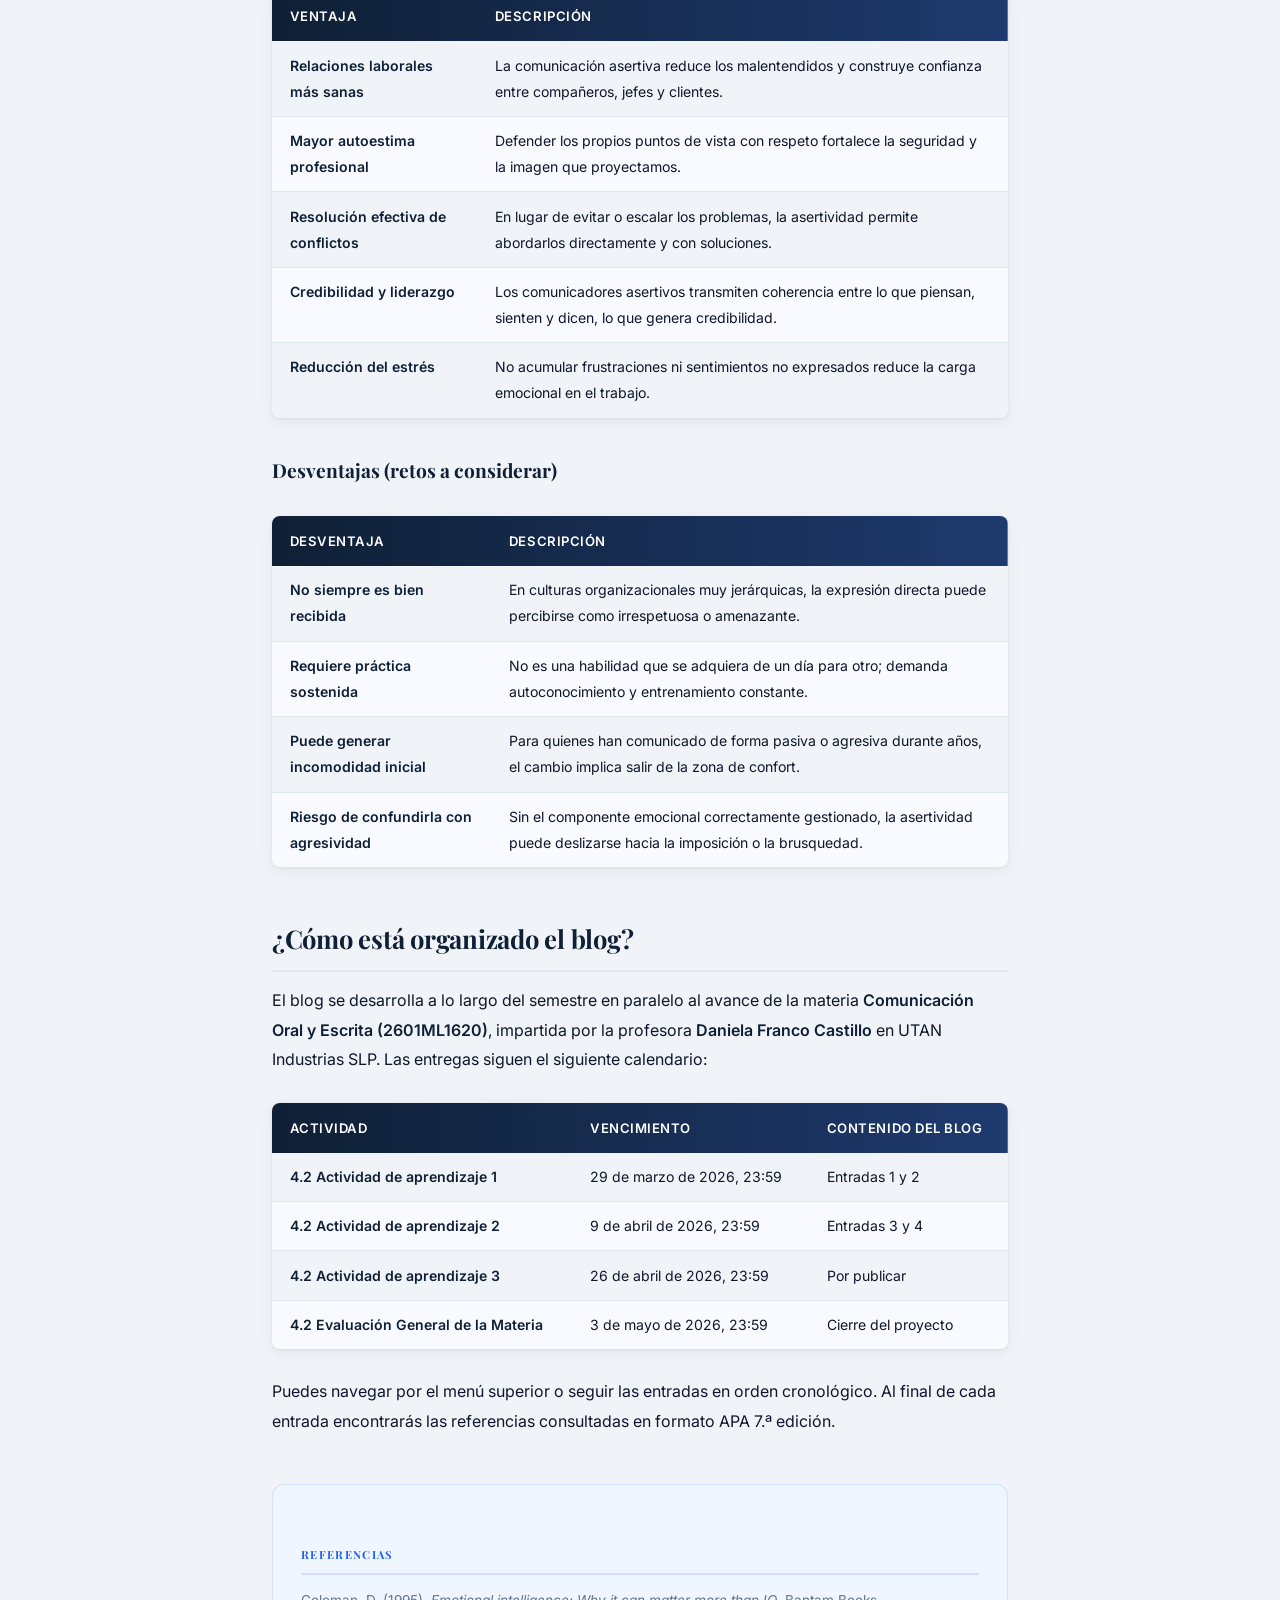
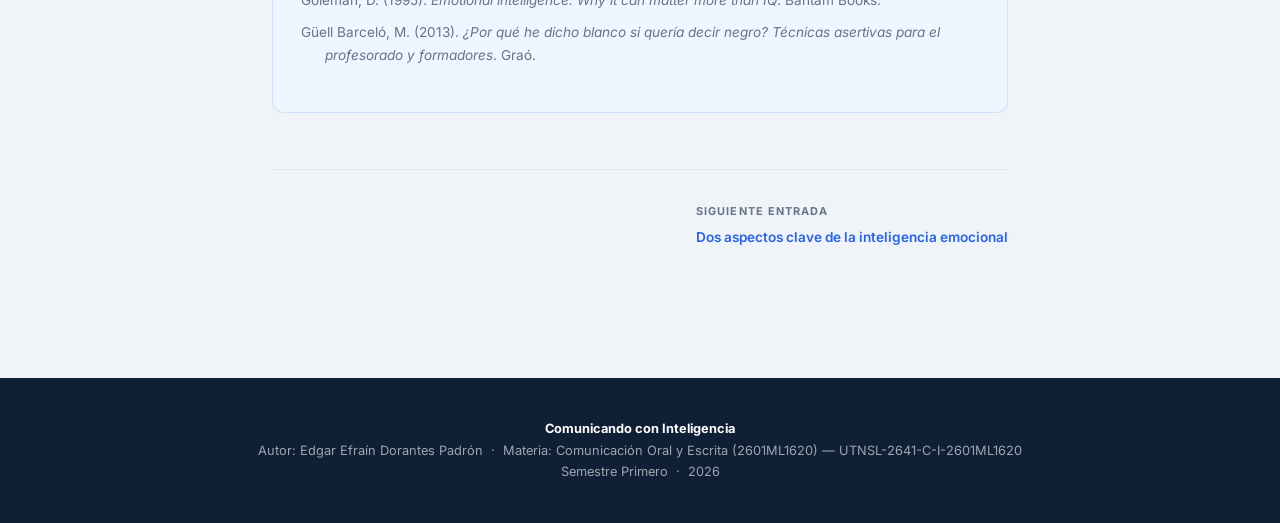
==== commit 5424b344: "Blog: Se habilitan la entrada 3 y se prepara el guion para la entrada 4. Se actualizan los enlaces d" ====
--- a/entrada1.html
+++ b/entrada1.html
@@ -20,8 +20,8 @@
           <li><a href="index.html">Inicio</a></li>
           <li><a href="entrada1.html" class="active">Entrada 1</a></li>
           <li><a href="entrada2.html">Entrada 2</a></li>
-          <li><span class="nav-disabled">Entrada 3</span></li>
-          <li><span class="nav-disabled">Entrada 4</span></li>
+          <li><a href="entrada3.html">Entrada 3</a></li>
+          <li><a href="entrada4.html">Entrada 4</a></li>
           <li><span class="nav-disabled">Entrada 5</span></li>
           <li><a href="recursos.html">Material de Clase</a></li>
         </ul>
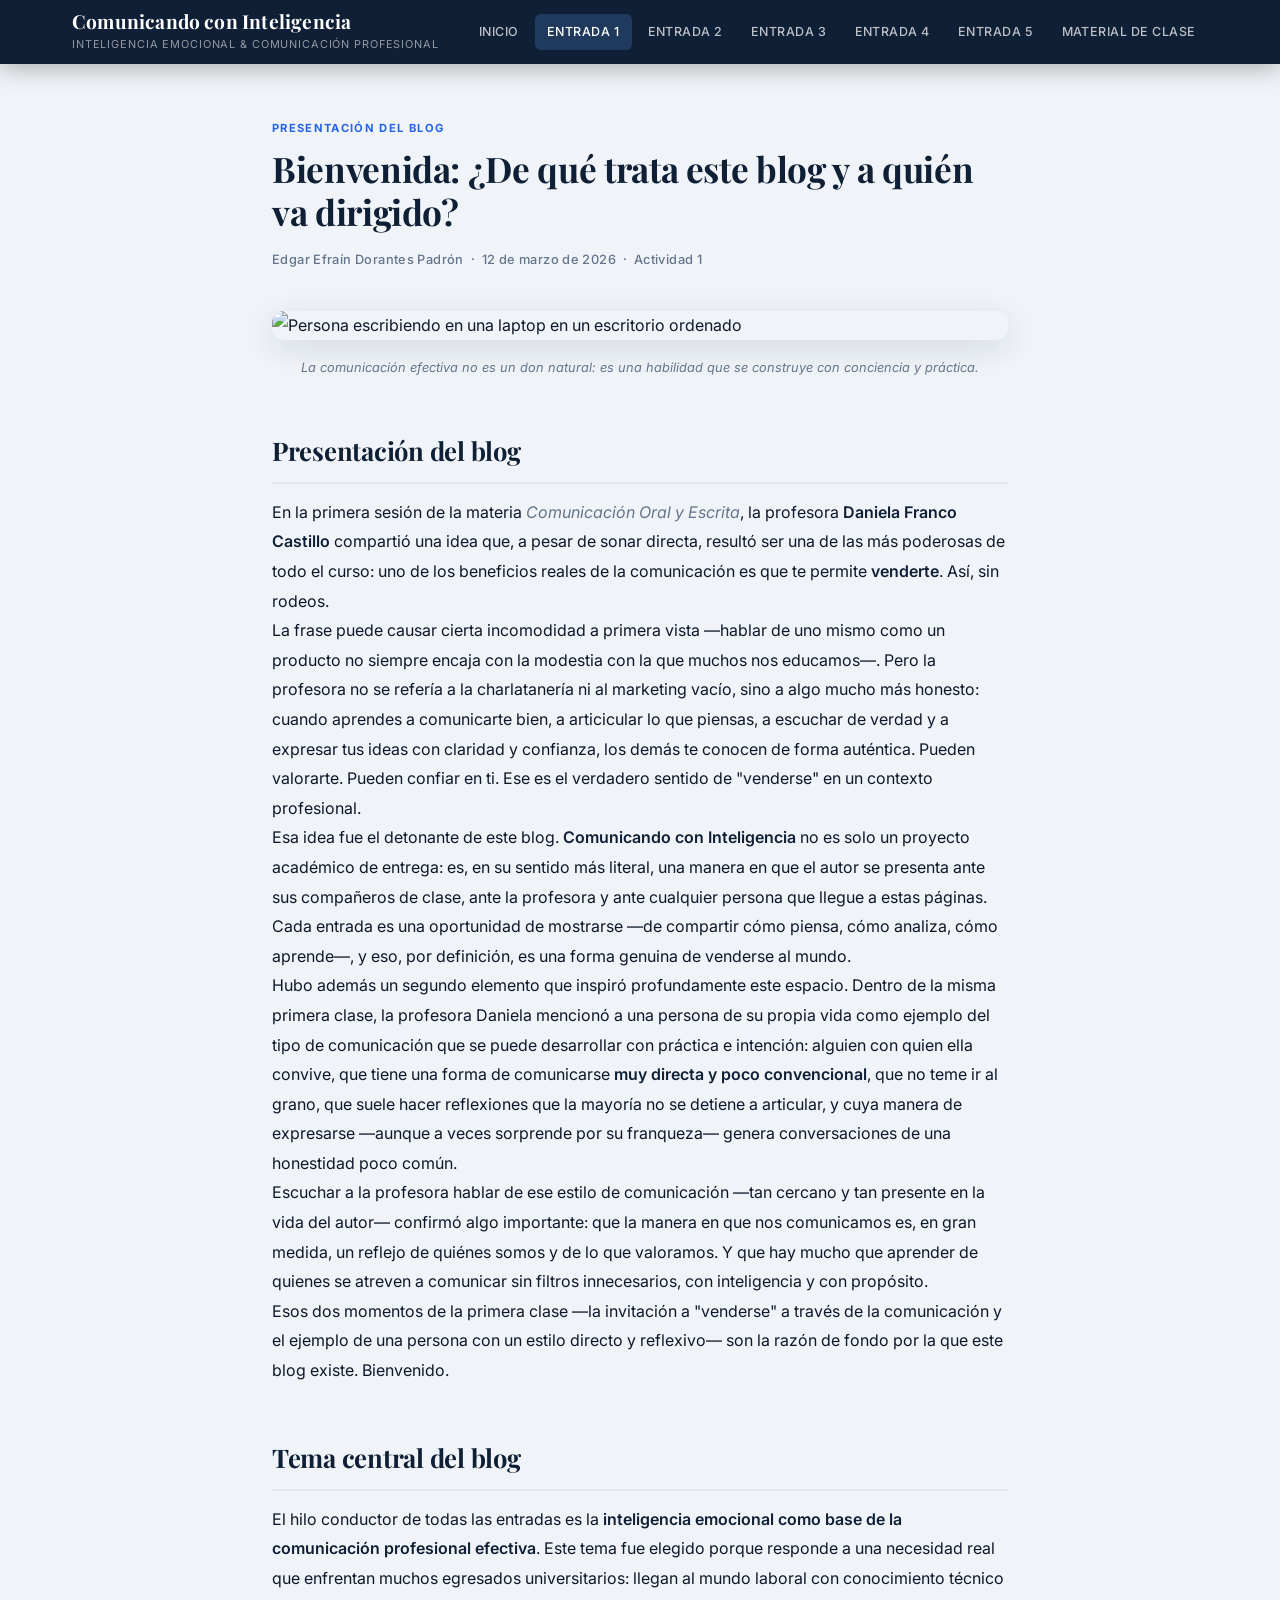
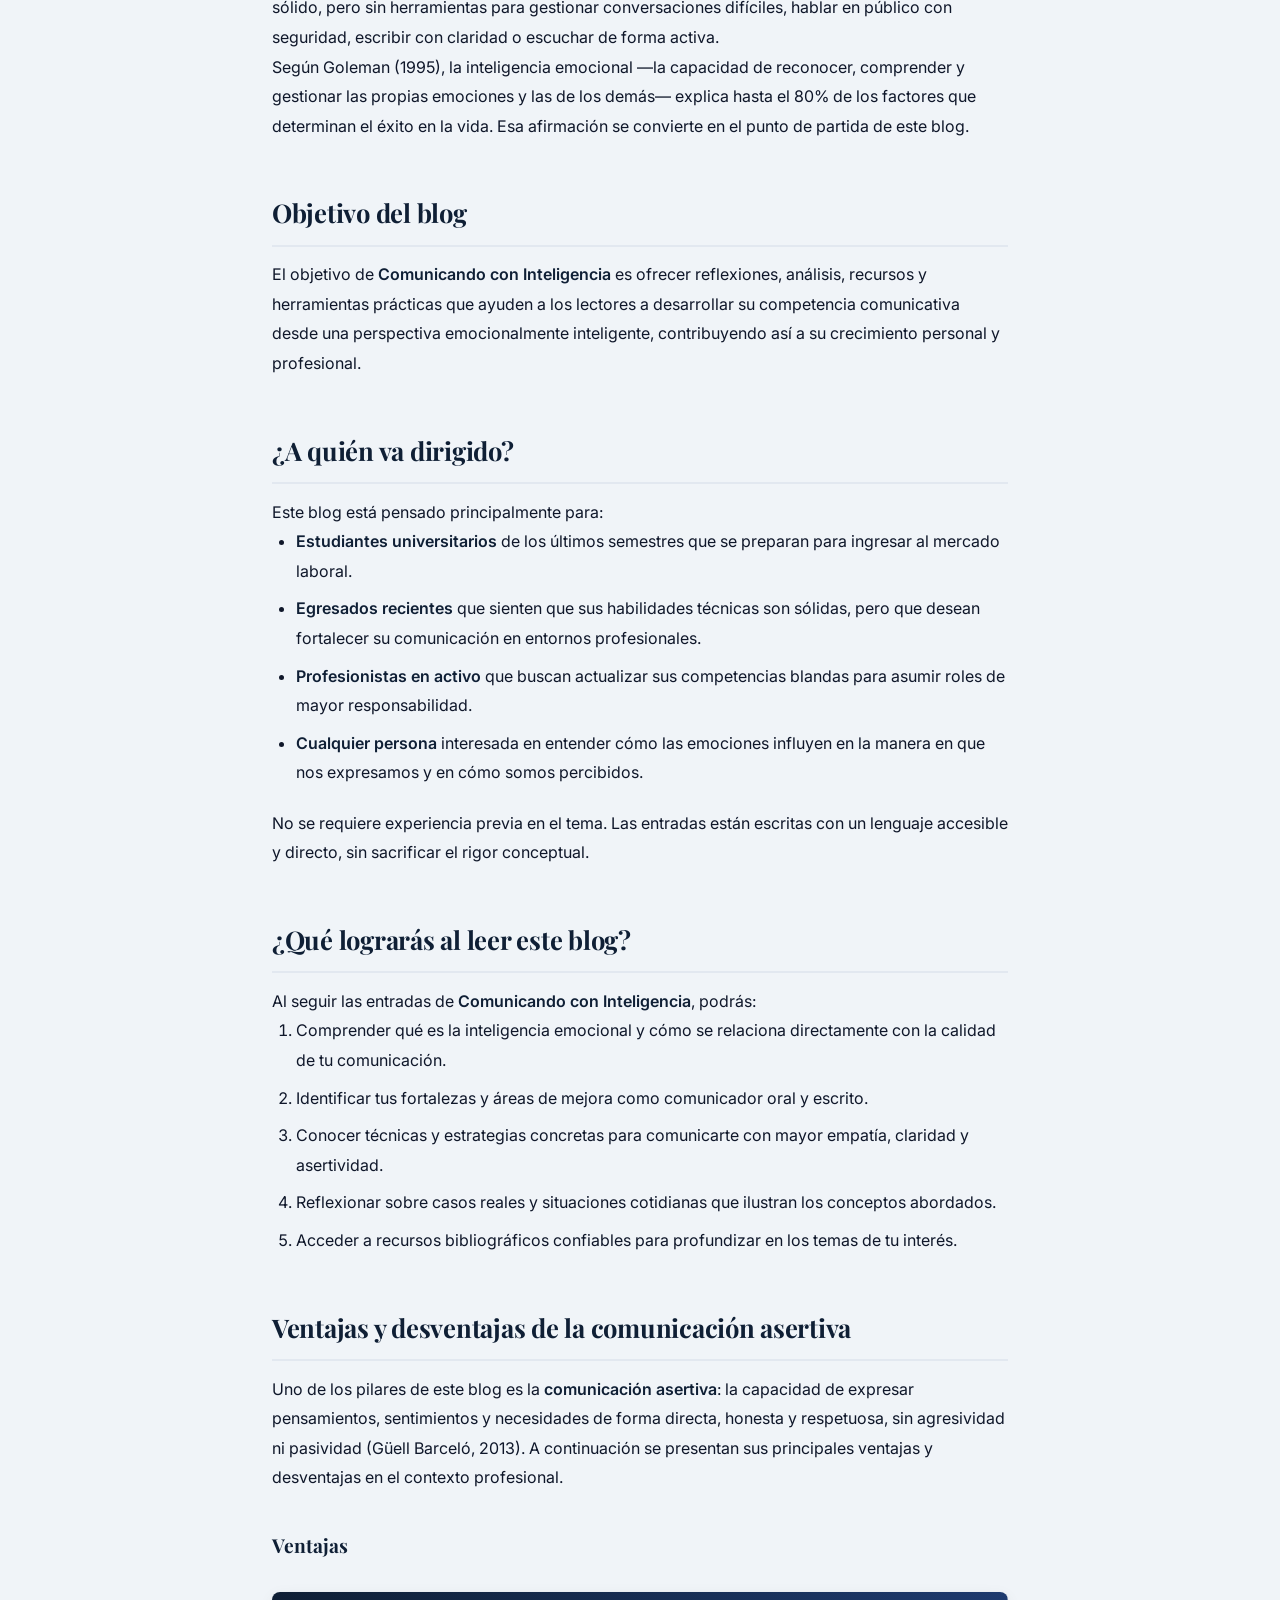
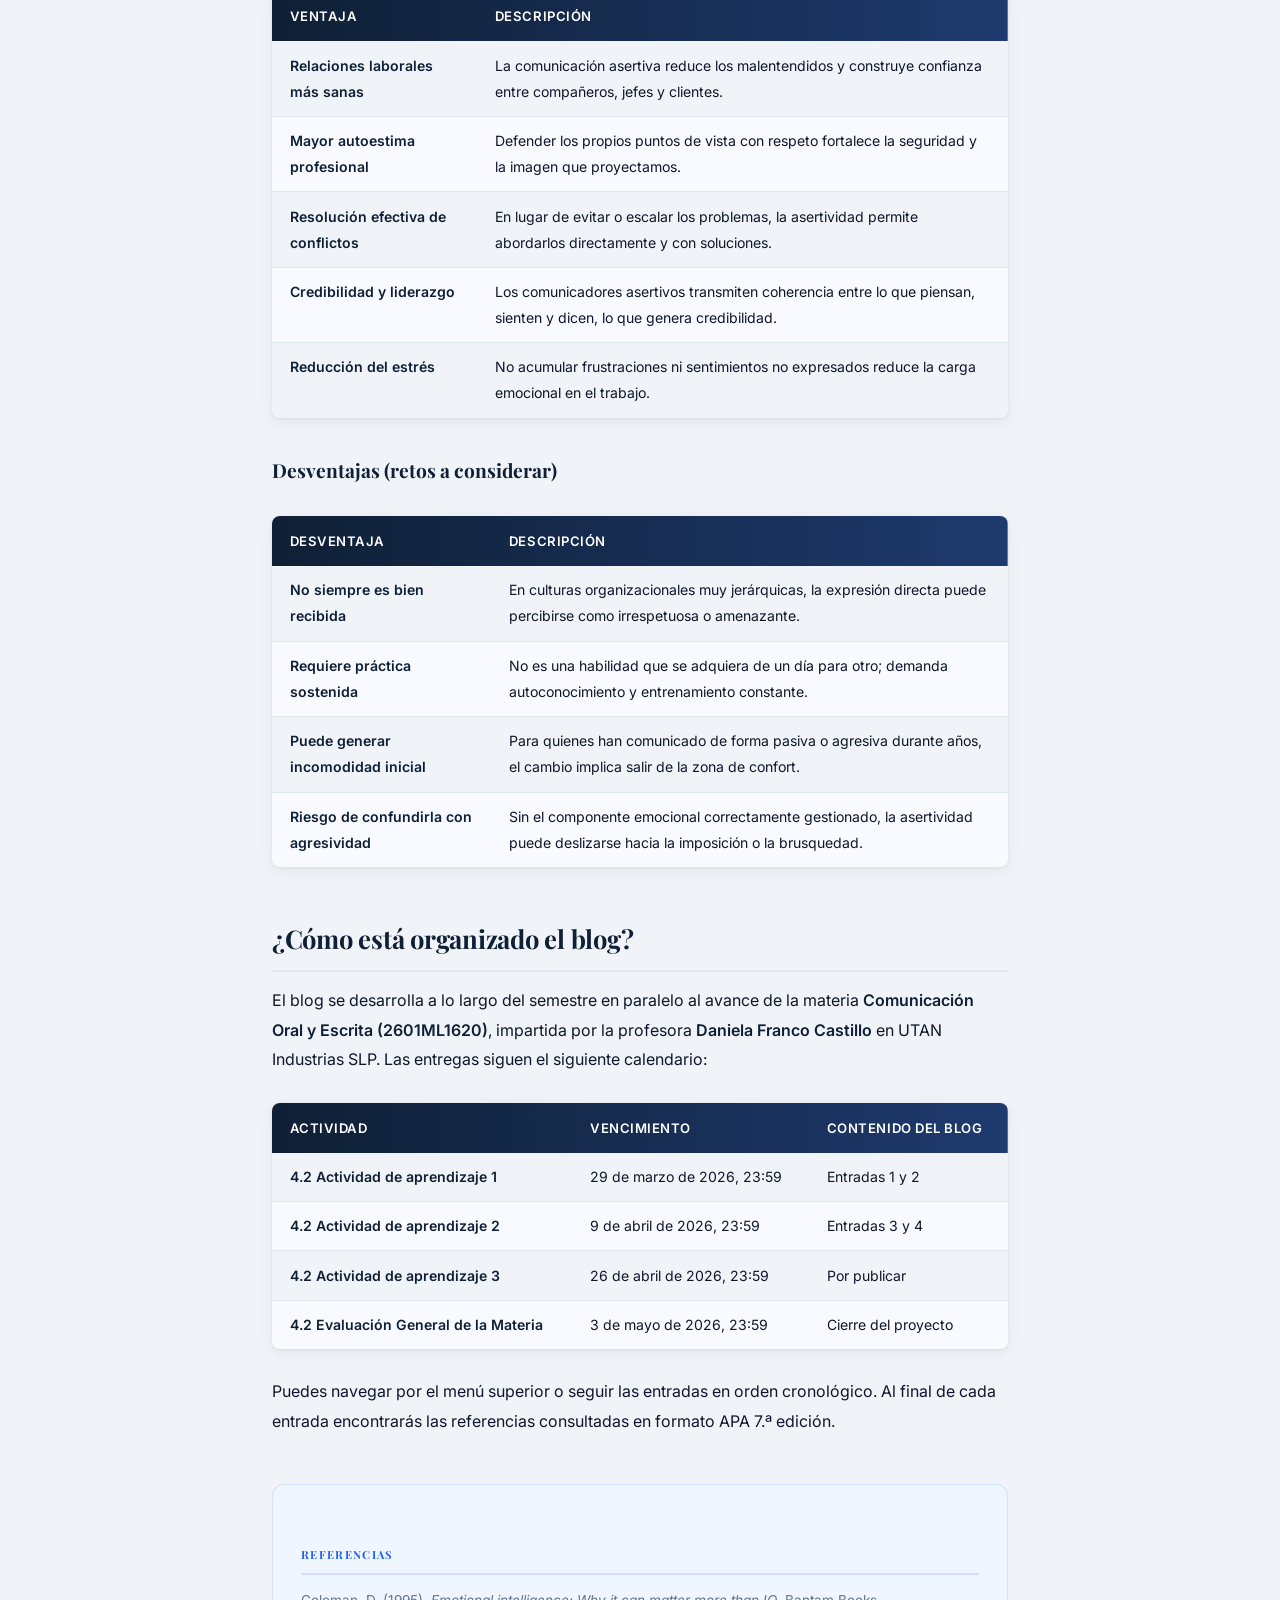
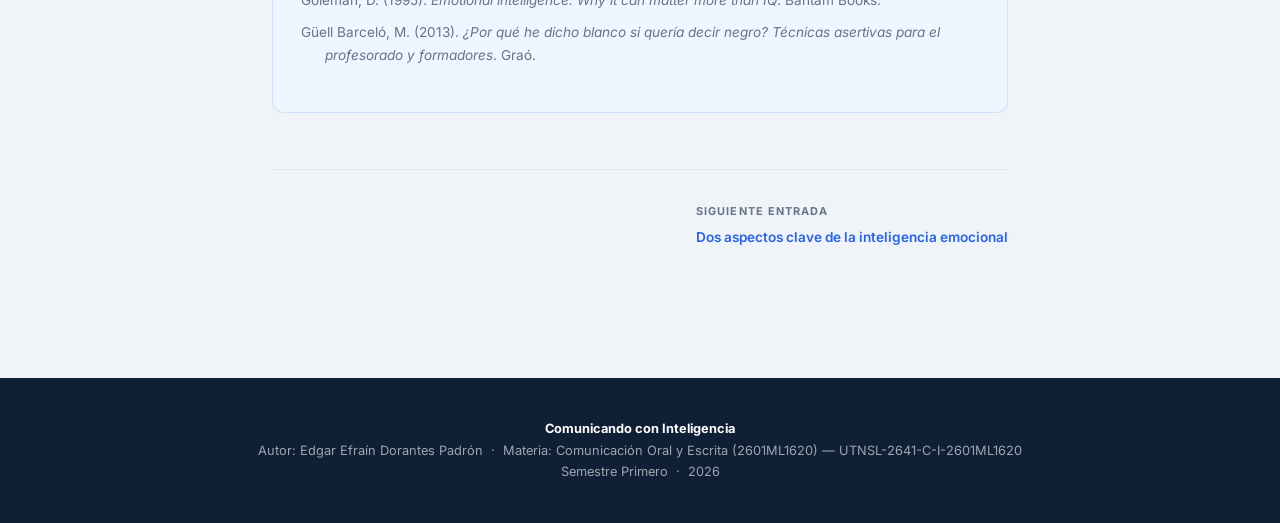
==== commit 02abf0af: "Blog: Publicar entrada 5 y liberar menús" ====
--- a/entrada1.html
+++ b/entrada1.html
@@ -22,7 +22,7 @@
           <li><a href="entrada2.html">Entrada 2</a></li>
           <li><a href="entrada3.html">Entrada 3</a></li>
           <li><a href="entrada4.html">Entrada 4</a></li>
-          <li><span class="nav-disabled">Entrada 5</span></li>
+          <li><a href="entrada5.html">Entrada 5</a></li>
           <li><a href="recursos.html">Material de Clase</a></li>
         </ul>
       </nav>
--- a/style.css
+++ b/style.css
@@ -653,3 +653,77 @@
 @media (max-width: 460px) {
   .site-header__nav { display: none; }
 }
+
+/* ===== TOOLTIP DE TIPO TEXTUAL ===== */
+.tipo-tip {
+  position: relative;
+  display: inline-flex;
+  align-items: center;
+}
+
+.tipo-tip__icon {
+  display: inline-flex;
+  align-items: center;
+  justify-content: center;
+  width: 1rem;
+  height: 1rem;
+  background: var(--color-accent);
+  color: #fff;
+  border-radius: 50%;
+  font-size: .6rem;
+  font-weight: 700;
+  font-style: normal;
+  cursor: pointer;
+  margin-left: .25rem;
+  vertical-align: middle;
+  flex-shrink: 0;
+  border: none;
+  line-height: 1;
+  -webkit-user-select: none;
+  user-select: none;
+}
+
+.tipo-tip__bubble {
+  visibility: hidden;
+  opacity: 0;
+  pointer-events: none;
+  position: absolute;
+  bottom: calc(100% + 6px);
+  left: 0;
+  transform: none;
+  background: #1e293b;
+  color: #f1f5f9;
+  font-size: .78rem;
+  font-weight: 400;
+  line-height: 1.4;
+  white-space: nowrap;
+  padding: .35rem .65rem;
+  border-radius: 6px;
+  box-shadow: 0 4px 12px rgba(0,0,0,.25);
+  transition: opacity .18s ease, visibility .18s ease;
+  z-index: 100;
+}
+
+.tipo-tip__bubble::after {
+  content: '';
+  position: absolute;
+  top: 100%;
+  left: .75rem;
+  transform: none;
+  border: 5px solid transparent;
+  border-top-color: #1e293b;
+}
+
+/* hover (desktop) */
+.tipo-tip:hover .tipo-tip__bubble,
+.tipo-tip__icon:focus + .tipo-tip__bubble {
+  visibility: visible;
+  opacity: 1;
+}
+
+/* tap (táctil): la clase .is-open la pone el JS */
+.tipo-tip.is-open .tipo-tip__bubble {
+  visibility: visible;
+  opacity: 1;
+  pointer-events: auto;
+}
